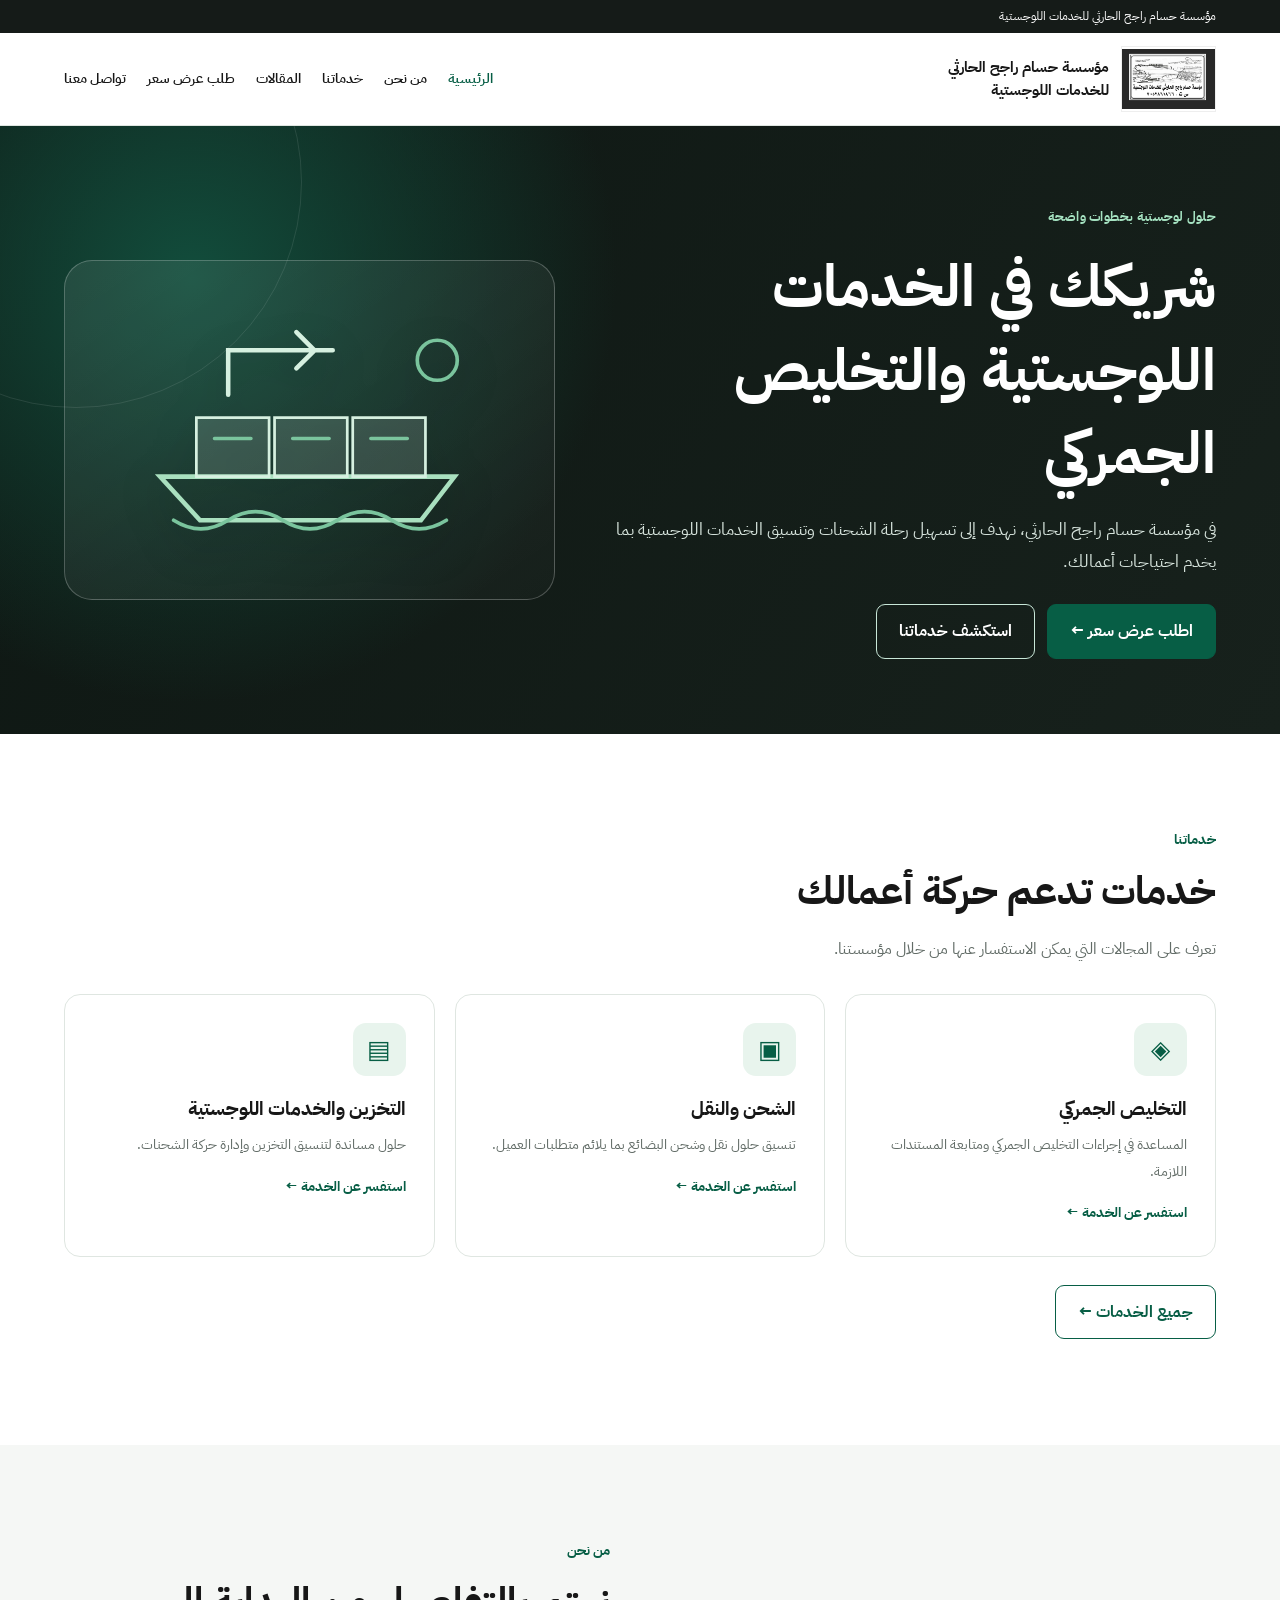
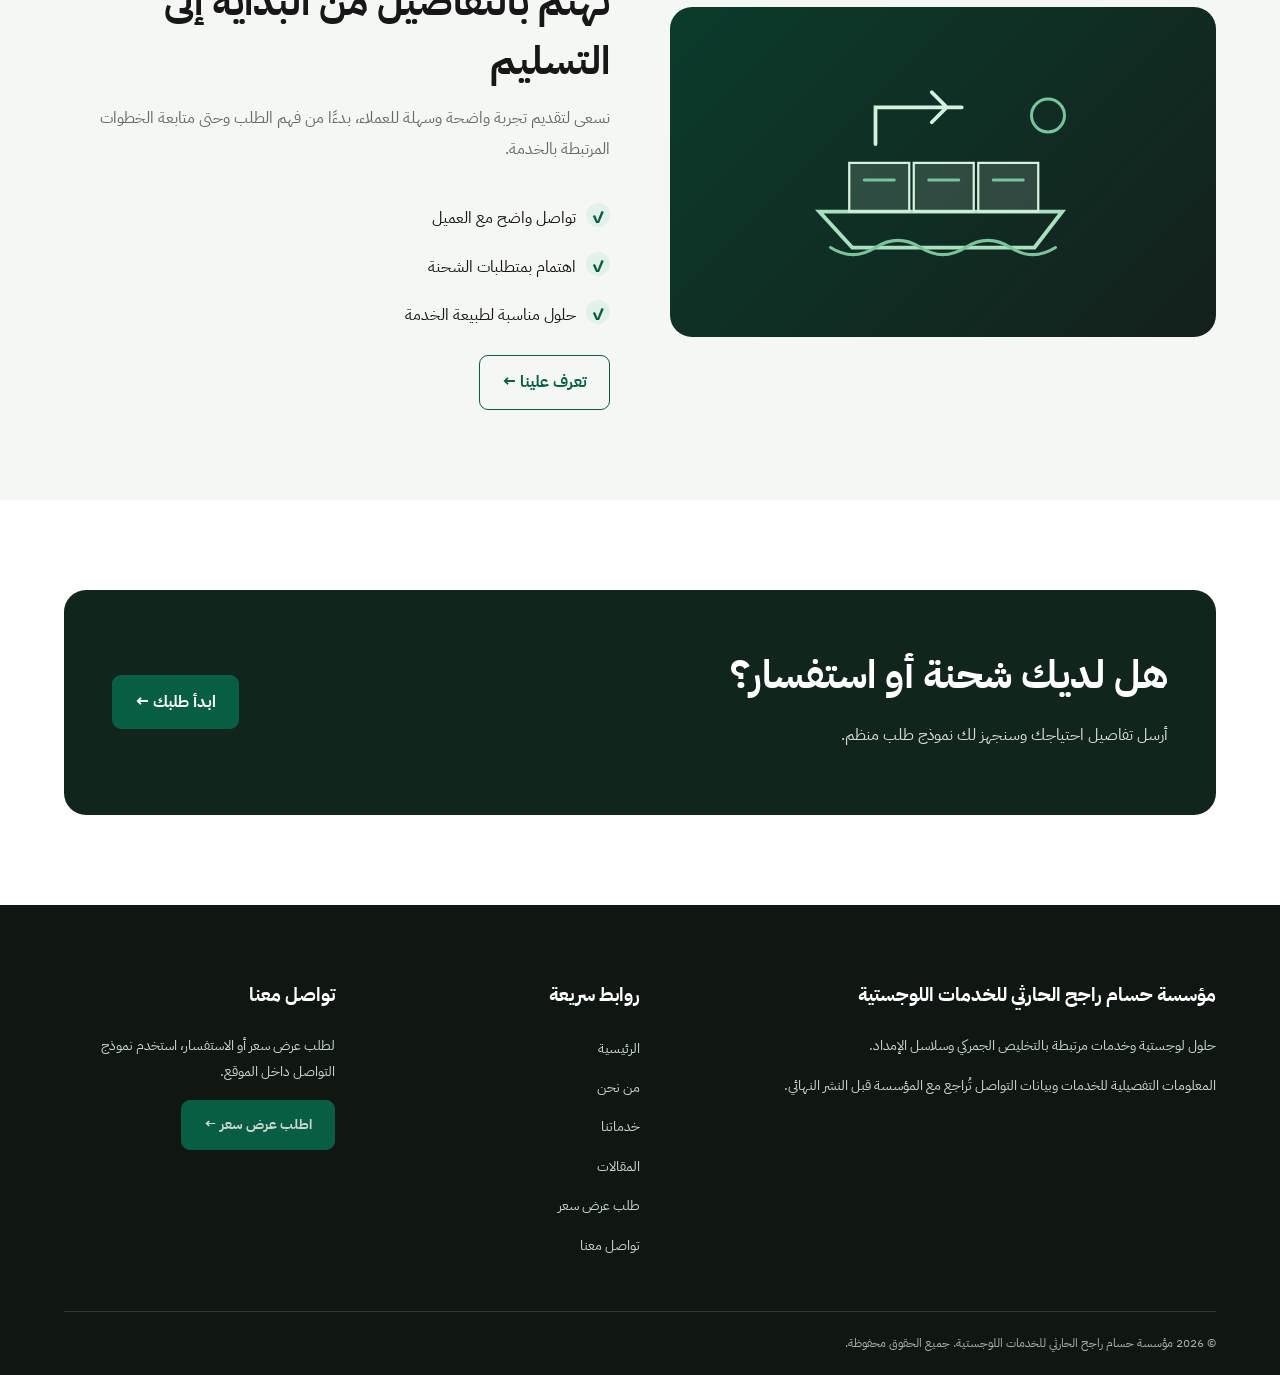
==== index.html @ 09cc52b1 "Add files via upload" ====
<!doctype html><html lang="ar" dir="rtl"><head><meta charset="utf-8"><meta name="viewport" content="width=device-width,initial-scale=1"><meta name="description" content="مؤسسة حسام راجح الحارثي للخدمات اللوجستية — حلول لوجستية وخدمات تخليص جمركي"><title>الرئيسية | مؤسسة حسام راجح الحارثي</title><link rel="stylesheet" href="assets/style.css"></head><body><div class="top"><div class="wrap">مؤسسة حسام راجح الحارثي للخدمات اللوجستية</div></div><header class="header"><div class="wrap nav"><a class="brand" href="index.html"><img src="assets/logo.jpg" alt="شعار مؤسسة حسام راجح الحارثي للخدمات اللوجستية"><span>مؤسسة حسام راجح الحارثي<br>للخدمات اللوجستية</span></a><button class="menu" aria-label="فتح القائمة" aria-expanded="false">☰ القائمة</button><nav class="links" aria-label="التنقل الرئيسي"><a class="active" href="index.html">الرئيسية</a><a class="" href="about.html">من نحن</a><a class="" href="services.html">خدماتنا</a><a class="" href="articles.html">المقالات</a><a class="" href="quote.html">طلب عرض سعر</a><a class="" href="contact.html">تواصل معنا</a></nav></div></header><main><section class="hero"><div class="wrap inner"><div class="reveal"><span class="eyebrow">حلول لوجستية بخطوات واضحة</span><h1>شريكك في الخدمات اللوجستية والتخليص الجمركي</h1><p>في مؤسسة حسام راجح الحارثي، نهدف إلى تسهيل رحلة الشحنات وتنسيق الخدمات اللوجستية بما يخدم احتياجات أعمالك.</p><div class="hero-actions"><a class="btn" href="quote.html">اطلب عرض سعر ←</a><a class="btn outline" href="services.html">استكشف خدماتنا</a></div></div><div class="hero-art float"><svg viewBox="0 0 440 300" fill="none" xmlns="http://www.w3.org/2000/svg" aria-hidden="true"><path d="M55 202h324l-37 48H99z" stroke="#A9E0BF" stroke-width="5"/><path d="M95 137h80v65H95zM181 137h80v65h-80zM267 137h80v65h-80z" fill="#F2FAF5" fill-opacity=".14" stroke="#D6F0E0" stroke-width="3"/><path d="M115 160h40m46 0h40m46 0h40M70 250q30 19 60 0t60 0t60 0t60 0t60 0" stroke="#7AC49D" stroke-width="4" stroke-linecap="round"/><path d="M130 112V63h115m-20 0-20-20m20 20-20 20" stroke="#D6F0E0" stroke-width="5" stroke-linecap="round"/><circle cx="360" cy="74" r="22" stroke="#7AC49D" stroke-width="4"/></svg></div></div></section><section class="section"><div class="wrap"><span class="kicker">خدماتنا</span><h2>خدمات تدعم حركة أعمالك</h2><p class="intro">تعرف على المجالات التي يمكن الاستفسار عنها من خلال مؤسستنا.</p><div class="cards"><article class="card reveal"><div class="symbol">◈</div><h3>التخليص الجمركي</h3><p>المساعدة في إجراءات التخليص الجمركي ومتابعة المستندات اللازمة.</p><a class="more" href="quote.html">استفسر عن الخدمة ←</a></article><article class="card reveal"><div class="symbol">▣</div><h3>الشحن والنقل</h3><p>تنسيق حلول نقل وشحن البضائع بما يلائم متطلبات العميل.</p><a class="more" href="quote.html">استفسر عن الخدمة ←</a></article><article class="card reveal"><div class="symbol">▤</div><h3>التخزين والخدمات اللوجستية</h3><p>حلول مساندة لتنسيق التخزين وإدارة حركة الشحنات.</p><a class="more" href="quote.html">استفسر عن الخدمة ←</a></article></div><p style="margin-top:28px"><a class="btn outline" href="services.html">جميع الخدمات ←</a></p></div></section><section class="section soft"><div class="wrap split"><div class="visual reveal"><svg viewBox="0 0 440 300" fill="none" xmlns="http://www.w3.org/2000/svg" aria-hidden="true"><path d="M55 202h324l-37 48H99z" stroke="#A9E0BF" stroke-width="5"/><path d="M95 137h80v65H95zM181 137h80v65h-80zM267 137h80v65h-80z" fill="#F2FAF5" fill-opacity=".14" stroke="#D6F0E0" stroke-width="3"/><path d="M115 160h40m46 0h40m46 0h40M70 250q30 19 60 0t60 0t60 0t60 0t60 0" stroke="#7AC49D" stroke-width="4" stroke-linecap="round"/><path d="M130 112V63h115m-20 0-20-20m20 20-20 20" stroke="#D6F0E0" stroke-width="5" stroke-linecap="round"/><circle cx="360" cy="74" r="22" stroke="#7AC49D" stroke-width="4"/></svg></div><div class="reveal"><span class="kicker">من نحن</span><h2>نهتم بالتفاصيل من البداية إلى التسليم</h2><p class="intro">نسعى لتقديم تجربة واضحة وسهلة للعملاء، بدءًا من فهم الطلب وحتى متابعة الخطوات المرتبطة بالخدمة.</p><ul class="ticks"><li>تواصل واضح مع العميل</li><li>اهتمام بمتطلبات الشحنة</li><li>حلول مناسبة لطبيعة الخدمة</li></ul><a class="btn outline" href="about.html">تعرف علينا ←</a></div></div></section><section class="section"><div class="wrap"><div class="cta reveal"><div><h2>هل لديك شحنة أو استفسار؟</h2><p>أرسل تفاصيل احتياجك وسنجهز لك نموذج طلب منظم.</p></div><a class="btn" href="quote.html">ابدأ طلبك ←</a></div></div></section></main><footer class="footer"><div class="wrap"><div class="foot-grid"><div><h3>مؤسسة حسام راجح الحارثي للخدمات اللوجستية</h3><p>حلول لوجستية وخدمات مرتبطة بالتخليص الجمركي وسلاسل الإمداد.</p><p>المعلومات التفصيلية للخدمات وبيانات التواصل تُراجع مع المؤسسة قبل النشر النهائي.</p></div><div><h3>روابط سريعة</h3><ul><li><a href="index.html">الرئيسية</a></li><li><a href="about.html">من نحن</a></li><li><a href="services.html">خدماتنا</a></li><li><a href="articles.html">المقالات</a></li><li><a href="quote.html">طلب عرض سعر</a></li><li><a href="contact.html">تواصل معنا</a></li></ul></div><div><h3>تواصل معنا</h3><p>لطلب عرض سعر أو الاستفسار، استخدم نموذج التواصل داخل الموقع.</p><a class="btn" href="quote.html">اطلب عرض سعر ←</a></div></div><div class="copyright">© 2026 مؤسسة حسام راجح الحارثي للخدمات اللوجستية. جميع الحقوق محفوظة.</div></div></footer><script src="assets/main.js" defer></script></body></html>
---- assets/style.css ----
@import url('https://fonts.googleapis.com/css2?family=IBM+Plex+Sans+Arabic:wght@400;500;600;700&display=swap');
:root{--ink:#171717;--green:#075e45;--muted:#626c67;--line:#dfe6e1;--bg:#fff;--soft:#f5f7f5}*{box-sizing:border-box}html{scroll-behavior:smooth}body{margin:0;background:var(--bg);color:var(--ink);font-family:'IBM Plex Sans Arabic',Tahoma,sans-serif;line-height:1.9}a{text-decoration:none;color:inherit}button,input,textarea,select{font:inherit}button{cursor:pointer}.wrap{max-width:1200px;margin:auto;padding:0 24px}.top{background:#151b18;color:#fff;font-size:12px;padding:5px 0}.header{position:sticky;top:0;z-index:20;background:rgba(255,255,255,.96);border-bottom:1px solid var(--line);backdrop-filter:blur(14px)}.nav{display:flex;align-items:center;justify-content:space-between;gap:18px;min-height:92px}.brand{display:flex;align-items:center;gap:12px;max-width:365px}.brand img{width:95px;height:66px;object-fit:contain;background:white;border:1px solid #eee}.brand span{font-size:15px;font-weight:700;line-height:1.5}.links{display:flex;align-items:center;gap:21px;font-size:14px;font-weight:600}.links a{transition:color .2s}.links a:hover,.links a.active{color:var(--green)}.btn{display:inline-flex;align-items:center;justify-content:center;gap:8px;border-radius:9px;padding:11px 22px;font-weight:700;border:1px solid var(--green);background:var(--green);color:white;transition:transform .25s,box-shadow .25s,background .25s}.btn:hover{transform:translateY(-3px);box-shadow:0 10px 25px #075e4533;background:#064a37}.btn.outline{background:transparent;color:var(--green)}.btn.outline:hover{background:#e8f2ed}.menu{display:none;background:white;border:1px solid var(--line);padding:7px 12px;border-radius:8px}.hero{background:radial-gradient(circle at 15% 25%,#124d3c 0%,transparent 36%),linear-gradient(120deg,#0e1713,#17211c);color:white;position:relative;overflow:hidden}.hero:after{content:'';position:absolute;width:450px;height:450px;border:1px solid #ffffff19;border-radius:50%;left:-150px;top:-170px;pointer-events:none}.hero .inner{display:grid;grid-template-columns:1.1fr .9fr;align-items:center;gap:60px;min-height:550px;padding-top:75px;padding-bottom:75px}.eyebrow{display:inline-block;font-size:13px;font-weight:700;color:#a5e2c1;letter-spacing:.02em}.hero h1{font-size:clamp(32px,4.5vw,59px);line-height:1.45;margin:15px 0}.hero p{font-size:17px;color:#d6e3dc;max-width:650px}.hero-art{border:1px solid #ffffff3d;background:linear-gradient(145deg,#ffffff16,#ffffff05);border-radius:28px;min-height:340px;display:flex;align-items:center;justify-content:center;position:relative;overflow:hidden}.hero-art svg{width:85%;max-width:400px;filter:drop-shadow(0 15px 20px #0005)}.float{animation:float 6s ease-in-out infinite}@keyframes float{50%{transform:translateY(-12px)}}.hero-actions{display:flex;gap:12px;flex-wrap:wrap;margin-top:26px}.hero .outline{border-color:#c8e7d8;color:white}.hero .outline:hover{background:#ffffff16}.section{padding:90px 0}.section.soft{background:var(--soft)}.kicker{color:var(--green);font-weight:700;font-size:14px}.section h2,.page-title h1{font-size:clamp(27px,3.3vw,39px);line-height:1.5;margin:8px 0 13px}.intro{max-width:720px;color:var(--muted);margin:0 0 30px}.cards{display:grid;grid-template-columns:repeat(3,1fr);gap:20px}.card{background:white;border:1px solid var(--line);border-radius:16px;padding:28px;transition:transform .3s,box-shadow .3s,border-color .3s}.card:hover{transform:translateY(-7px);box-shadow:0 16px 36px #142c1d15;border-color:#87bca5}.card .symbol{display:grid;place-items:center;width:53px;height:53px;border-radius:13px;background:#e8f4ed;color:var(--green);font-size:25px}.card h3{font-size:19px;margin:15px 0 5px}.card p{font-size:14px;color:var(--muted);margin:0}.more{color:var(--green);font-weight:700;font-size:14px;display:inline-block;margin-top:15px}.split{display:grid;grid-template-columns:1fr 1fr;gap:60px;align-items:center}.visual{border-radius:22px;min-height:330px;background:linear-gradient(135deg,#0b3b2c,#14201b);color:white;display:flex;align-items:center;justify-content:center;padding:35px}.visual svg{width:100%;max-width:330px}.ticks{padding:0;list-style:none}.ticks li{padding:9px 0}.ticks li:before{content:'✓';display:inline-grid;place-items:center;margin-left:10px;background:#e2f1e9;color:var(--green);width:24px;height:24px;border-radius:50%;font-weight:700}.cta{background:#11251c;color:white;border-radius:22px;padding:48px;display:flex;align-items:center;justify-content:space-between;gap:20px}.cta p{color:#d2e2d8}.page-title{background:#13221a;color:white;padding:70px 0}.page-title p{color:#d0dfd5;max-width:700px}.footer{background:#101713;color:#fff;padding:55px 0 20px}.foot-grid{display:grid;grid-template-columns:2fr 1fr 1fr;gap:35px}.footer p,.footer a{color:#cad7cf;font-size:14px}.footer a:hover{color:#a5e2c1}.footer ul{list-style:none;padding:0}.footer li{margin-bottom:9px}.copyright{border-top:1px solid #ffffff24;margin-top:35px;padding-top:20px;font-size:12px;color:#a7b4ab}.field{display:flex;flex-direction:column;gap:6px}.field label{font-weight:600;font-size:14px}.field input,.field select,.field textarea{border:1px solid #cbd5ce;border-radius:9px;padding:11px 13px;background:#fff;width:100%;outline-color:var(--green)}.form-grid{display:grid;grid-template-columns:1fr 1fr;gap:18px}.form-box{border:1px solid var(--line);padding:30px;border-radius:18px;max-width:850px;background:white}.form-box .full{grid-column:1/-1}.note{font-size:13px;color:var(--muted)}.article{max-width:830px}.article p{color:#47554c}.reveal{opacity:0;transform:translateY(22px);transition:opacity .65s,transform .65s}.reveal.show{opacity:1;transform:none}a:focus-visible,button:focus-visible{outline:3px solid #79b99d;outline-offset:3px}@media(max-width:900px){.links{display:none;position:absolute;top:91px;right:0;left:0;background:white;padding:20px 24px;box-shadow:0 18px 30px #0002;flex-direction:column;align-items:stretch}.links.open{display:flex}.menu{display:block}.hero .inner,.split{grid-template-columns:1fr}.hero-art{min-height:270px}.cards{grid-template-columns:repeat(2,1fr)}.foot-grid{grid-template-columns:1fr 1fr}}@media(max-width:600px){.brand img{width:70px;height:55px}.brand span{font-size:12px}.nav{min-height:75px}.links{top:74px}.hero .inner{padding-top:50px;padding-bottom:50px;gap:28px}.cards,.foot-grid,.form-grid{grid-template-columns:1fr}.section{padding:60px 0}.cta{padding:27px;display:block}.page-title{padding:48px 0}.form-box{padding:20px}}@media(prefers-reduced-motion:reduce){*,*:before,*:after{animation:none!important;scroll-behavior:auto!important;transition:none!important}.reveal{opacity:1;transform:none}}
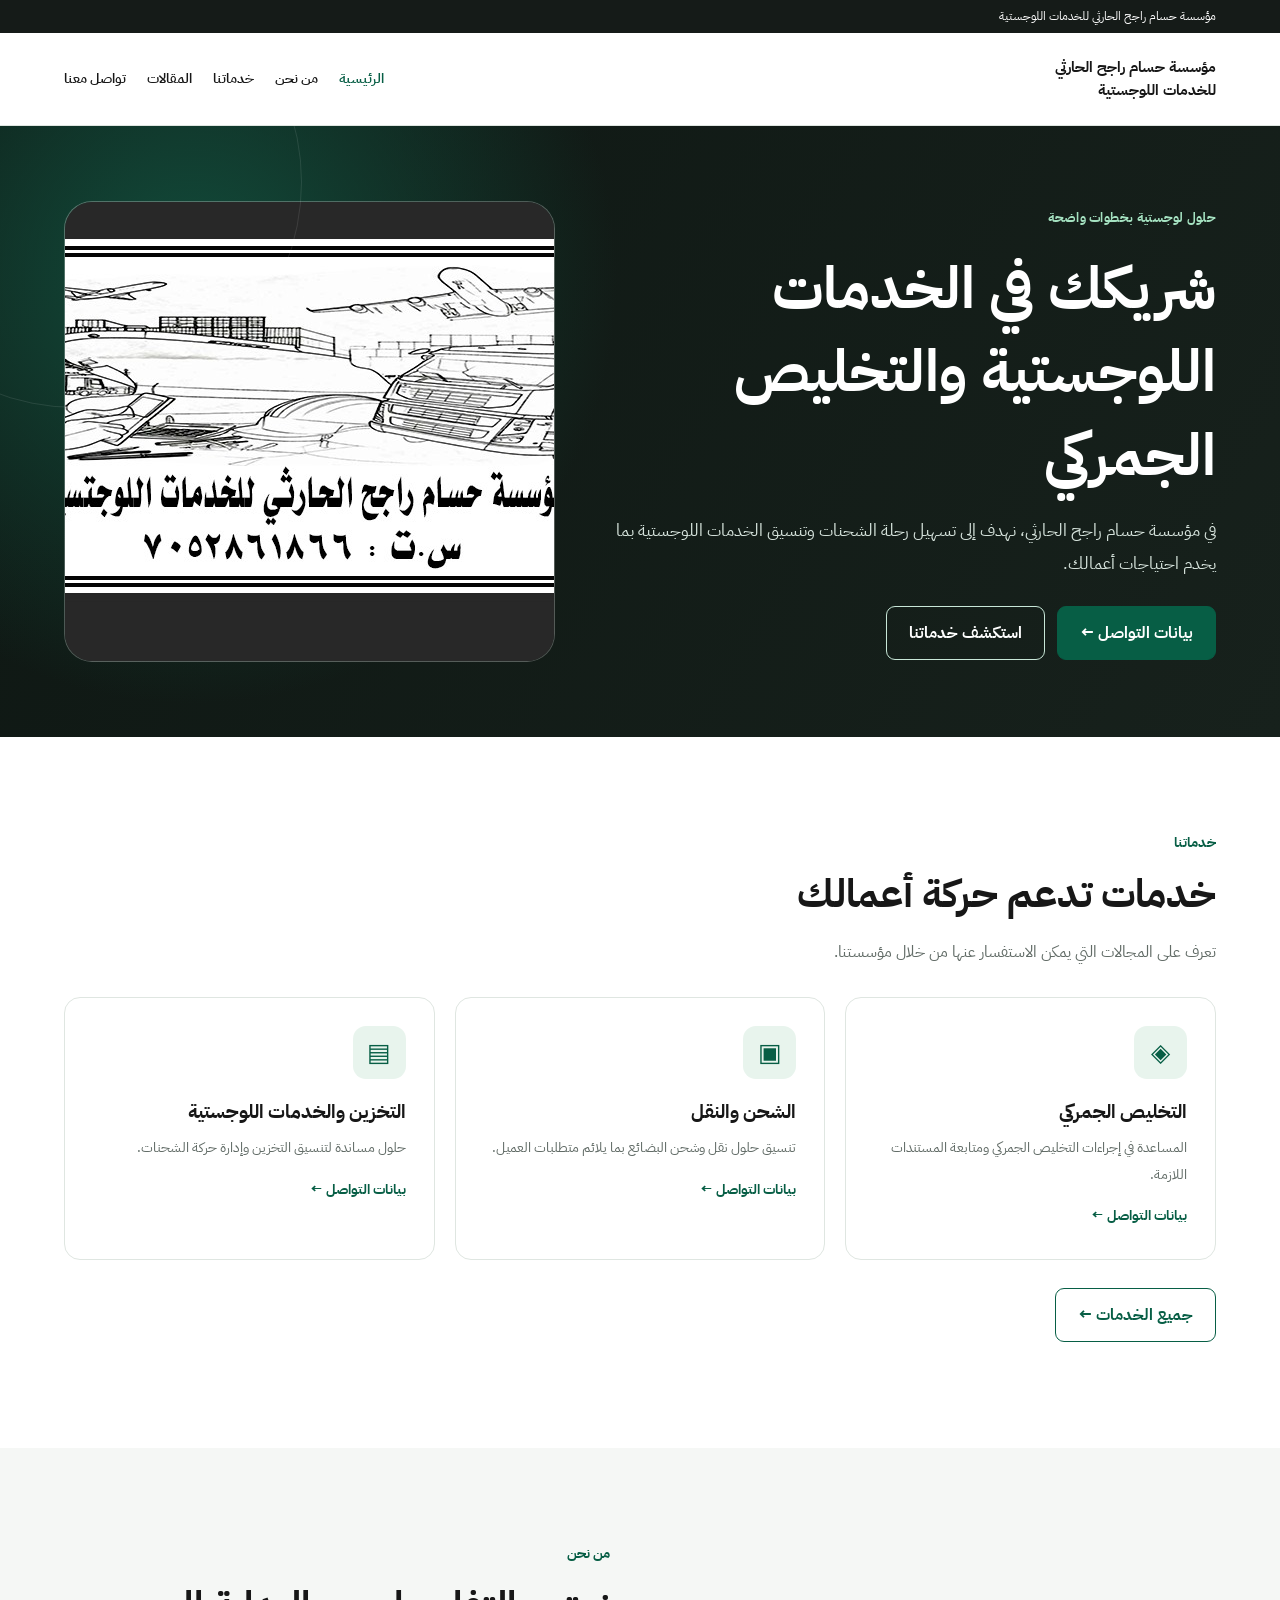
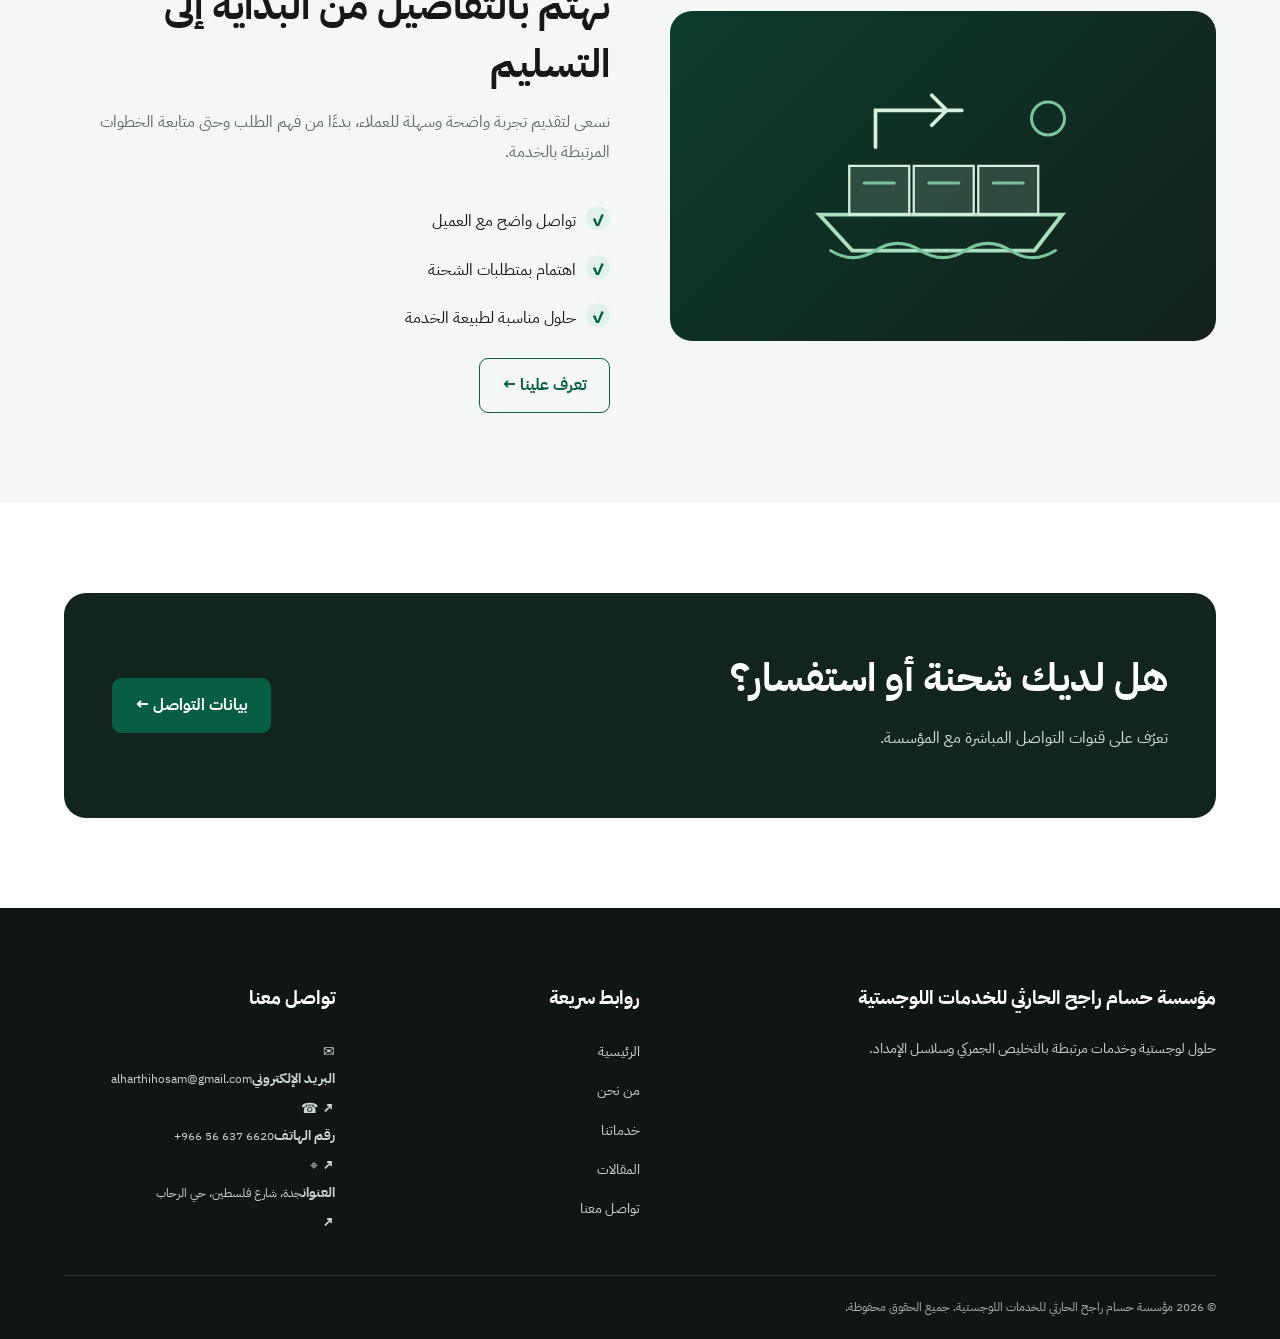
==== commit 33ad7ee1: "Add files via upload" ====
--- a/index.html
+++ b/index.html
@@ -1 +1,6 @@
-<!doctype html><html lang="ar" dir="rtl"><head><meta charset="utf-8"><meta name="viewport" content="width=device-width,initial-scale=1"><meta name="description" content="مؤسسة حسام راجح الحارثي للخدمات اللوجستية — حلول لوجستية وخدمات تخليص جمركي"><title>الرئيسية | مؤسسة حسام راجح الحارثي</title><link rel="stylesheet" href="assets/style.css"></head><body><div class="top"><div class="wrap">مؤسسة حسام راجح الحارثي للخدمات اللوجستية</div></div><header class="header"><div class="wrap nav"><a class="brand" href="index.html"><img src="assets/logo.jpg" alt="شعار مؤسسة حسام راجح الحارثي للخدمات اللوجستية"><span>مؤسسة حسام راجح الحارثي<br>للخدمات اللوجستية</span></a><button class="menu" aria-label="فتح القائمة" aria-expanded="false">☰ القائمة</button><nav class="links" aria-label="التنقل الرئيسي"><a class="active" href="index.html">الرئيسية</a><a class="" href="about.html">من نحن</a><a class="" href="services.html">خدماتنا</a><a class="" href="articles.html">المقالات</a><a class="" href="quote.html">طلب عرض سعر</a><a class="" href="contact.html">تواصل معنا</a></nav></div></header><main><section class="hero"><div class="wrap inner"><div class="reveal"><span class="eyebrow">حلول لوجستية بخطوات واضحة</span><h1>شريكك في الخدمات اللوجستية والتخليص الجمركي</h1><p>في مؤسسة حسام راجح الحارثي، نهدف إلى تسهيل رحلة الشحنات وتنسيق الخدمات اللوجستية بما يخدم احتياجات أعمالك.</p><div class="hero-actions"><a class="btn" href="quote.html">اطلب عرض سعر ←</a><a class="btn outline" href="services.html">استكشف خدماتنا</a></div></div><div class="hero-art float"><svg viewBox="0 0 440 300" fill="none" xmlns="http://www.w3.org/2000/svg" aria-hidden="true"><path d="M55 202h324l-37 48H99z" stroke="#A9E0BF" stroke-width="5"/><path d="M95 137h80v65H95zM181 137h80v65h-80zM267 137h80v65h-80z" fill="#F2FAF5" fill-opacity=".14" stroke="#D6F0E0" stroke-width="3"/><path d="M115 160h40m46 0h40m46 0h40M70 250q30 19 60 0t60 0t60 0t60 0t60 0" stroke="#7AC49D" stroke-width="4" stroke-linecap="round"/><path d="M130 112V63h115m-20 0-20-20m20 20-20 20" stroke="#D6F0E0" stroke-width="5" stroke-linecap="round"/><circle cx="360" cy="74" r="22" stroke="#7AC49D" stroke-width="4"/></svg></div></div></section><section class="section"><div class="wrap"><span class="kicker">خدماتنا</span><h2>خدمات تدعم حركة أعمالك</h2><p class="intro">تعرف على المجالات التي يمكن الاستفسار عنها من خلال مؤسستنا.</p><div class="cards"><article class="card reveal"><div class="symbol">◈</div><h3>التخليص الجمركي</h3><p>المساعدة في إجراءات التخليص الجمركي ومتابعة المستندات اللازمة.</p><a class="more" href="quote.html">استفسر عن الخدمة ←</a></article><article class="card reveal"><div class="symbol">▣</div><h3>الشحن والنقل</h3><p>تنسيق حلول نقل وشحن البضائع بما يلائم متطلبات العميل.</p><a class="more" href="quote.html">استفسر عن الخدمة ←</a></article><article class="card reveal"><div class="symbol">▤</div><h3>التخزين والخدمات اللوجستية</h3><p>حلول مساندة لتنسيق التخزين وإدارة حركة الشحنات.</p><a class="more" href="quote.html">استفسر عن الخدمة ←</a></article></div><p style="margin-top:28px"><a class="btn outline" href="services.html">جميع الخدمات ←</a></p></div></section><section class="section soft"><div class="wrap split"><div class="visual reveal"><svg viewBox="0 0 440 300" fill="none" xmlns="http://www.w3.org/2000/svg" aria-hidden="true"><path d="M55 202h324l-37 48H99z" stroke="#A9E0BF" stroke-width="5"/><path d="M95 137h80v65H95zM181 137h80v65h-80zM267 137h80v65h-80z" fill="#F2FAF5" fill-opacity=".14" stroke="#D6F0E0" stroke-width="3"/><path d="M115 160h40m46 0h40m46 0h40M70 250q30 19 60 0t60 0t60 0t60 0t60 0" stroke="#7AC49D" stroke-width="4" stroke-linecap="round"/><path d="M130 112V63h115m-20 0-20-20m20 20-20 20" stroke="#D6F0E0" stroke-width="5" stroke-linecap="round"/><circle cx="360" cy="74" r="22" stroke="#7AC49D" stroke-width="4"/></svg></div><div class="reveal"><span class="kicker">من نحن</span><h2>نهتم بالتفاصيل من البداية إلى التسليم</h2><p class="intro">نسعى لتقديم تجربة واضحة وسهلة للعملاء، بدءًا من فهم الطلب وحتى متابعة الخطوات المرتبطة بالخدمة.</p><ul class="ticks"><li>تواصل واضح مع العميل</li><li>اهتمام بمتطلبات الشحنة</li><li>حلول مناسبة لطبيعة الخدمة</li></ul><a class="btn outline" href="about.html">تعرف علينا ←</a></div></div></section><section class="section"><div class="wrap"><div class="cta reveal"><div><h2>هل لديك شحنة أو استفسار؟</h2><p>أرسل تفاصيل احتياجك وسنجهز لك نموذج طلب منظم.</p></div><a class="btn" href="quote.html">ابدأ طلبك ←</a></div></div></section></main><footer class="footer"><div class="wrap"><div class="foot-grid"><div><h3>مؤسسة حسام راجح الحارثي للخدمات اللوجستية</h3><p>حلول لوجستية وخدمات مرتبطة بالتخليص الجمركي وسلاسل الإمداد.</p><p>المعلومات التفصيلية للخدمات وبيانات التواصل تُراجع مع المؤسسة قبل النشر النهائي.</p></div><div><h3>روابط سريعة</h3><ul><li><a href="index.html">الرئيسية</a></li><li><a href="about.html">من نحن</a></li><li><a href="services.html">خدماتنا</a></li><li><a href="articles.html">المقالات</a></li><li><a href="quote.html">طلب عرض سعر</a></li><li><a href="contact.html">تواصل معنا</a></li></ul></div><div><h3>تواصل معنا</h3><p>لطلب عرض سعر أو الاستفسار، استخدم نموذج التواصل داخل الموقع.</p><a class="btn" href="quote.html">اطلب عرض سعر ←</a></div></div><div class="copyright">© 2026 مؤسسة حسام راجح الحارثي للخدمات اللوجستية. جميع الحقوق محفوظة.</div></div></footer><script src="assets/main.js" defer></script></body></html>+<!DOCTYPE html>
+<html dir="rtl" lang="ar"><head><meta charset="utf-8"/><meta content="width=device-width,initial-scale=1" name="viewport"/><meta content="مؤسسة حسام راجح الحارثي للخدمات اللوجستية — حلول لوجستية وخدمات تخليص جمركي" name="description"/><title>الرئيسية | مؤسسة حسام راجح الحارثي</title><link href="assets/style.css" rel="stylesheet"/></head><body><div class="top"><div class="wrap">مؤسسة حسام راجح الحارثي للخدمات اللوجستية</div></div><header class="header"><div class="wrap nav"><a class="brand" href="index.html"><span>مؤسسة حسام راجح الحارثي<br/>للخدمات اللوجستية</span></a><button aria-expanded="false" aria-label="فتح القائمة" class="menu">☰ القائمة</button><nav aria-label="التنقل الرئيسي" class="links"><a class="active" href="index.html">الرئيسية</a><a class="" href="about.html">من نحن</a><a class="" href="services.html">خدماتنا</a><a class="" href="articles.html">المقالات</a><a class="" href="contact.html">تواصل معنا</a></nav></div></header><main><section class="hero"><div class="wrap inner"><div class="reveal"><span class="eyebrow">حلول لوجستية بخطوات واضحة</span><h1>شريكك في الخدمات اللوجستية والتخليص الجمركي</h1><p>في مؤسسة حسام راجح الحارثي، نهدف إلى تسهيل رحلة الشحنات وتنسيق الخدمات اللوجستية بما يخدم احتياجات أعمالك.</p><div class="hero-actions"><a class="btn" href="contact.html">بيانات التواصل ←</a><a class="btn outline" href="services.html">استكشف خدماتنا</a></div></div><div class="hero-art float"><img alt="شعار مؤسسة حسام راجح الحارثي للخدمات اللوجستية" class="hero-logo" src="assets/logo.jpg"/></div></div></section><section class="section"><div class="wrap"><span class="kicker">خدماتنا</span><h2>خدمات تدعم حركة أعمالك</h2><p class="intro">تعرف على المجالات التي يمكن الاستفسار عنها من خلال مؤسستنا.</p><div class="cards"><article class="card reveal"><div class="symbol">◈</div><h3>التخليص الجمركي</h3><p>المساعدة في إجراءات التخليص الجمركي ومتابعة المستندات اللازمة.</p><a class="more" href="contact.html">بيانات التواصل ←</a></article><article class="card reveal"><div class="symbol">▣</div><h3>الشحن والنقل</h3><p>تنسيق حلول نقل وشحن البضائع بما يلائم متطلبات العميل.</p><a class="more" href="contact.html">بيانات التواصل ←</a></article><article class="card reveal"><div class="symbol">▤</div><h3>التخزين والخدمات اللوجستية</h3><p>حلول مساندة لتنسيق التخزين وإدارة حركة الشحنات.</p><a class="more" href="contact.html">بيانات التواصل ←</a></article></div><p style="margin-top:28px"><a class="btn outline" href="services.html">جميع الخدمات ←</a></p></div></section><section class="section soft"><div class="wrap split"><div class="visual reveal"><svg aria-hidden="true" fill="none" viewbox="0 0 440 300" xmlns="http://www.w3.org/2000/svg"><path d="M55 202h324l-37 48H99z" stroke="#A9E0BF" stroke-width="5"></path><path d="M95 137h80v65H95zM181 137h80v65h-80zM267 137h80v65h-80z" fill="#F2FAF5" fill-opacity=".14" stroke="#D6F0E0" stroke-width="3"></path><path d="M115 160h40m46 0h40m46 0h40M70 250q30 19 60 0t60 0t60 0t60 0t60 0" stroke="#7AC49D" stroke-linecap="round" stroke-width="4"></path><path d="M130 112V63h115m-20 0-20-20m20 20-20 20" stroke="#D6F0E0" stroke-linecap="round" stroke-width="5"></path><circle cx="360" cy="74" r="22" stroke="#7AC49D" stroke-width="4"></circle></svg></div><div class="reveal"><span class="kicker">من نحن</span><h2>نهتم بالتفاصيل من البداية إلى التسليم</h2><p class="intro">نسعى لتقديم تجربة واضحة وسهلة للعملاء، بدءًا من فهم الطلب وحتى متابعة الخطوات المرتبطة بالخدمة.</p><ul class="ticks"><li>تواصل واضح مع العميل</li><li>اهتمام بمتطلبات الشحنة</li><li>حلول مناسبة لطبيعة الخدمة</li></ul><a class="btn outline" href="about.html">تعرف علينا ←</a></div></div></section><section class="section"><div class="wrap"><div class="cta reveal"><div><h2>هل لديك شحنة أو استفسار؟</h2><p>تعرّف على قنوات التواصل المباشرة مع المؤسسة.</p></div><a class="btn" href="contact.html">بيانات التواصل ←</a></div></div></section></main><footer class="footer"><div class="wrap"><div class="foot-grid"><div><h3>مؤسسة حسام راجح الحارثي للخدمات اللوجستية</h3><p>حلول لوجستية وخدمات مرتبطة بالتخليص الجمركي وسلاسل الإمداد.</p></div><div><h3>روابط سريعة</h3><ul><li><a href="index.html">الرئيسية</a></li><li><a href="about.html">من نحن</a></li><li><a href="services.html">خدماتنا</a></li><li><a href="articles.html">المقالات</a></li><li><a href="contact.html">تواصل معنا</a></li></ul></div><div><h3>تواصل معنا</h3><div class="contact-options">
+<a class="contact-option" href="mailto:alharthihosam@gmail.com"><span>✉</span><div><strong>البريد الإلكتروني</strong><small>alharthihosam@gmail.com</small></div><b>↗</b></a>
+<a class="contact-option" href="tel:+966566376620"><span>☎</span><div><strong>رقم الهاتف</strong><small dir="ltr">+966 56 637 6620</small></div><b>↗</b></a>
+<a class="contact-option" href="https://www.google.com/maps/search/?api=1&amp;query=%D8%AC%D8%AF%D8%A9%D8%8C%20%D8%B4%D8%A7%D8%B1%D8%B9%20%D9%81%D9%84%D8%B3%D8%B7%D9%8A%D9%86%D8%8C%20%D8%AD%D9%8A%20%D8%A7%D9%84%D8%B1%D8%AD%D8%A7%D8%A8" rel="noopener noreferrer" target="_blank"><span>⌖</span><div><strong>العنوان</strong><small>جدة، شارع فلسطين، حي الرحاب</small></div><b>↗</b></a>
+</div></div></div><div class="copyright">© 2026 مؤسسة حسام راجح الحارثي للخدمات اللوجستية. جميع الحقوق محفوظة.</div></div></footer><script defer="" src="assets/main.js"></script></body></html>
